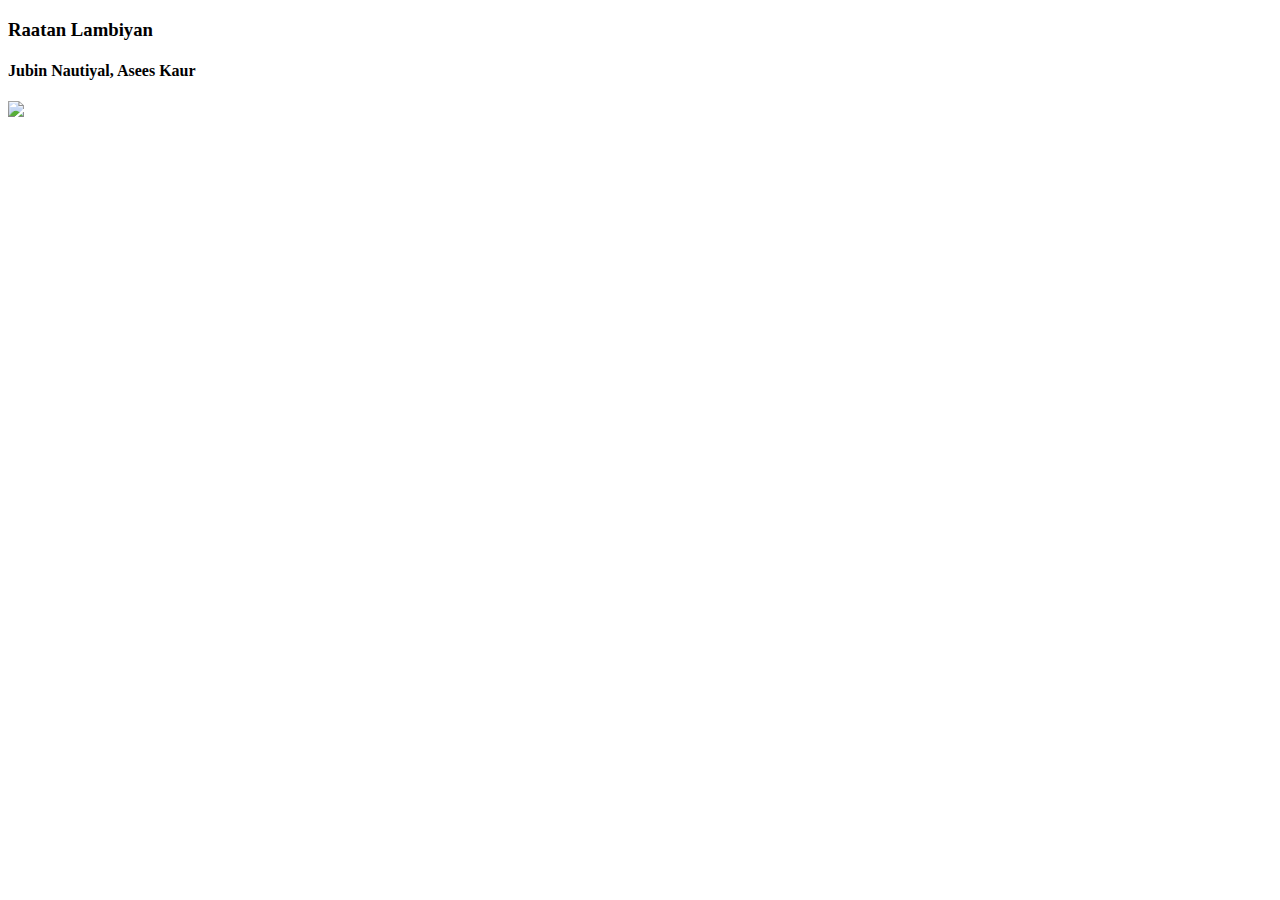
==== index.html @ e281bf5a "Music player" ====
<!DOCTYPE html>
<html lang="en">
<head>
    <meta charset="UTF-8">
    <meta http-equiv="X-UA-Compatible" content="IE=edge">
    <meta name="viewport" content="width=device-width, initial-scale=1.0">
    <title>Music Player</title>
    <link  rel="stylesheet" href="style.css">
    <link rel="stylesheet" href="https://cdnjs.cloudflare.com/ajax/libs/font-awesome/6.4.0/css/all.min.css" integrity="sha512-iecdLmaskl7CVkqkXNQ/ZH/XLlvWZOJyj7Yy7tcenmpD1ypASozpmT/E0iPtmFIB46ZmdtAc9eNBvH0H/ZpiBw==" crossorigin="anonymous" referrerpolicy="no-referrer" />
</head>
<body>
    <div class="main_container">
        <div class="music_container">
     
        <h3 id="title">Raatan Lambiyan </h3>
            <h4 id="artist">Jubin Nautiyal, Asees Kaur</h4>
        
        <div class="image_container">
            <img src="images/Second.jpg">
        </div>
        <audio src="music/First.mp3"></audio>
        <div class="music_control">
            <i class="fa-solid fa-backward"id="prev" title="Prev"></i>
            <i class="fa-solid fa-play main_button" id="play" title="Play" class="main_button"></i>
            <i class="fa-solid fa-forward" id="next" title="Next"></i>
        </div>
    </div>
</div>
<script >
    const music =document.querySelector("audio");
    const img =document.querySelector("img");
    const play =document.getElementById("play");
    const artist =document.getElementById("artist");
    const title =document.getElementById("title");
    const prev =document.getElementById("prev");
    const next =document.getElementById("next");
    
    const songs =[{
        name:"First",
        artist:"Jubin Nautiyal, Asees Kaur,",
        title:"Raatan Lambiyan",
         
    },{
        name:"Second",
        artist:"King",
        title:"Maan Meri Jaan",
    },{
        name:"Third",
        artist:"Arijit Singh, Sukriti Kakar",
        title:"Jhoome Jo",
        
    },

    ];



    let isplaying =false;
     
  const playmusic = () =>{
    isplaying=false;
    music.play();
    play.classList.replace("fa-play","fa-pause");
    img.classList.add("anime");

  };

  const pausemusic = () =>{
    isplaying=true;
    music.pause();
    play.classList.replace("fa-pause","fa-play");
    img.classList.remove("anime");
    

  };

  play.addEventListener("click" , () =>{
    if( isplaying){
        playmusic();
    }else{
        pausemusic();
    }
  });
  
  const loadsongs =(songs) => {
    title.textContent=songs.title;
    artist.textContent=songs.artist;
    music.src="music/"+songs.name +".mp3";
    img.src="images/"+songs.name +".jpg";

  }
songIndex =0;
const nextsong =() => {
    songIndex =(songIndex +1 )% songs.length;
    loadsongs(songs[songIndex]);
    playmusic();
};
const prevsong =() => {
    songIndex =(songIndex -1 + songs.length)% songs.length ;
    loadsongs(songs[songIndex]);
    playmusic();
};
next.addEventListener("click",nextsong);
prev.addEventListener("click",prevsong);


</script>
</body>
</html>
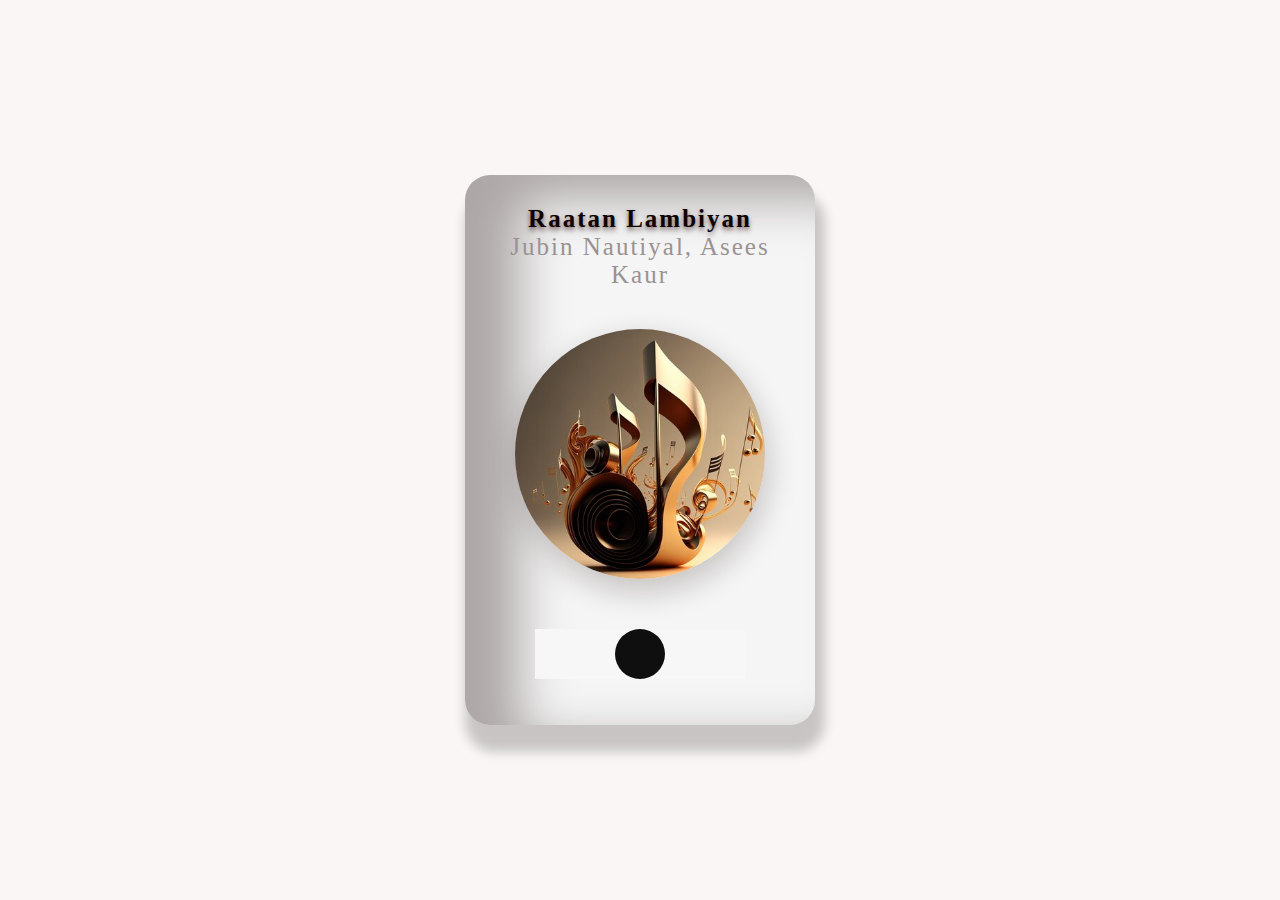
==== commit 9021bdd8: "Intial Commit" ====
--- a/index.html
+++ b/index.html
@@ -1,109 +1,109 @@
-<!DOCTYPE html>
-<html lang="en">
-<head>
-    <meta charset="UTF-8">
-    <meta http-equiv="X-UA-Compatible" content="IE=edge">
-    <meta name="viewport" content="width=device-width, initial-scale=1.0">
-    <title>Music Player</title>
-    <link  rel="stylesheet" href="style.css">
-    <link rel="stylesheet" href="https://cdnjs.cloudflare.com/ajax/libs/font-awesome/6.4.0/css/all.min.css" integrity="sha512-iecdLmaskl7CVkqkXNQ/ZH/XLlvWZOJyj7Yy7tcenmpD1ypASozpmT/E0iPtmFIB46ZmdtAc9eNBvH0H/ZpiBw==" crossorigin="anonymous" referrerpolicy="no-referrer" />
-</head>
-<body>
-    <div class="main_container">
-        <div class="music_container">
-     
-        <h3 id="title">Raatan Lambiyan </h3>
-            <h4 id="artist">Jubin Nautiyal, Asees Kaur</h4>
-        
-        <div class="image_container">
-            <img src="images/Second.jpg">
-        </div>
-        <audio src="music/First.mp3"></audio>
-        <div class="music_control">
-            <i class="fa-solid fa-backward"id="prev" title="Prev"></i>
-            <i class="fa-solid fa-play main_button" id="play" title="Play" class="main_button"></i>
-            <i class="fa-solid fa-forward" id="next" title="Next"></i>
-        </div>
-    </div>
-</div>
-<script >
-    const music =document.querySelector("audio");
-    const img =document.querySelector("img");
-    const play =document.getElementById("play");
-    const artist =document.getElementById("artist");
-    const title =document.getElementById("title");
-    const prev =document.getElementById("prev");
-    const next =document.getElementById("next");
-    
-    const songs =[{
-        name:"First",
-        artist:"Jubin Nautiyal, Asees Kaur,",
-        title:"Raatan Lambiyan",
-         
-    },{
-        name:"Second",
-        artist:"King",
-        title:"Maan Meri Jaan",
-    },{
-        name:"Third",
-        artist:"Arijit Singh, Sukriti Kakar",
-        title:"Jhoome Jo",
-        
-    },
-
-    ];
-
-
-
-    let isplaying =false;
-     
-  const playmusic = () =>{
-    isplaying=false;
-    music.play();
-    play.classList.replace("fa-play","fa-pause");
-    img.classList.add("anime");
-
-  };
-
-  const pausemusic = () =>{
-    isplaying=true;
-    music.pause();
-    play.classList.replace("fa-pause","fa-play");
-    img.classList.remove("anime");
-    
-
-  };
-
-  play.addEventListener("click" , () =>{
-    if( isplaying){
-        playmusic();
-    }else{
-        pausemusic();
-    }
-  });
-  
-  const loadsongs =(songs) => {
-    title.textContent=songs.title;
-    artist.textContent=songs.artist;
-    music.src="music/"+songs.name +".mp3";
-    img.src="images/"+songs.name +".jpg";
-
-  }
-songIndex =0;
-const nextsong =() => {
-    songIndex =(songIndex +1 )% songs.length;
-    loadsongs(songs[songIndex]);
-    playmusic();
-};
-const prevsong =() => {
-    songIndex =(songIndex -1 + songs.length)% songs.length ;
-    loadsongs(songs[songIndex]);
-    playmusic();
-};
-next.addEventListener("click",nextsong);
-prev.addEventListener("click",prevsong);
-
-
-</script>
-</body>
+<!DOCTYPE html>
+<html lang="en">
+<head>
+    <meta charset="UTF-8">
+    <meta http-equiv="X-UA-Compatible" content="IE=edge">
+    <meta name="viewport" content="width=device-width, initial-scale=1.0">
+    <title>Music Player</title>
+    <link  rel="stylesheet" href="style.css">
+    <link rel="stylesheet" href="https://cdnjs.cloudflare.com/ajax/libs/font-awesome/6.4.0/css/all.min.css" integrity="sha512-iecdLmaskl7CVkqkXNQ/ZH/XLlvWZOJyj7Yy7tcenmpD1ypASozpmT/E0iPtmFIB46ZmdtAc9eNBvH0H/ZpiBw==" crossorigin="anonymous" referrerpolicy="no-referrer" />
+</head>
+<body>
+    <div class="main_container">
+        <div class="music_container">
+     
+        <h3 id="title">Raatan Lambiyan </h3>
+            <h4 id="artist">Jubin Nautiyal, Asees Kaur</h4>
+        
+        <div class="image_container">
+            <img src="images/Second.jpg">
+        </div>
+        <audio src="music/First.mp3"></audio>
+        <div class="music_control">
+            <i class="fa-solid fa-backward"id="prev" title="Prev"></i>
+            <i class="fa-solid fa-play main_button" id="play" title="Play" class="main_button"></i>
+            <i class="fa-solid fa-forward" id="next" title="Next"></i>
+        </div>
+    </div>
+</div>
+<script >
+    const music =document.querySelector("audio");
+    const img =document.querySelector("img");
+    const play =document.getElementById("play");
+    const artist =document.getElementById("artist");
+    const title =document.getElementById("title");
+    const prev =document.getElementById("prev");
+    const next =document.getElementById("next");
+    
+    const songs =[{
+        name:"First",
+        artist:"Jubin Nautiyal, Asees Kaur,",
+        title:"Raatan Lambiyan",
+         
+    },{
+        name:"Second",
+        artist:"King",
+        title:"Maan Meri Jaan",
+    },{
+        name:"Third",
+        artist:"Arijit Singh, Sukriti Kakar",
+        title:"Jhoome Jo",
+        
+    },
+
+    ];
+
+
+
+    let isplaying =false;
+     
+  const playmusic = () =>{
+    isplaying=false;
+    music.play();
+    play.classList.replace("fa-play","fa-pause");
+    img.classList.add("anime");
+
+  };
+
+  const pausemusic = () =>{
+    isplaying=true;
+    music.pause();
+    play.classList.replace("fa-pause","fa-play");
+    img.classList.remove("anime");
+    
+
+  };
+
+  play.addEventListener("click" , () =>{
+    if( isplaying){
+        playmusic();
+    }else{
+        pausemusic();
+    }
+  });
+  
+  const loadsongs =(songs) => {
+    title.textContent=songs.title;
+    artist.textContent=songs.artist;
+    music.src="music/"+songs.name +".mp3";
+    img.src="images/"+songs.name +".jpg";
+
+  }
+songIndex =0;
+const nextsong =() => {
+    songIndex =(songIndex +1 )% songs.length;
+    loadsongs(songs[songIndex]);
+    playmusic();
+};
+const prevsong =() => {
+    songIndex =(songIndex -1 + songs.length)% songs.length ;
+    loadsongs(songs[songIndex]);
+    playmusic();
+};
+next.addEventListener("click",nextsong);
+prev.addEventListener("click",prevsong);
+
+
+</script>
+</body>
 </html>--- a/style.css
+++ b/style.css
@@ -0,0 +1,104 @@
+*{
+    margin: 0;
+    padding: 0;
+    box-sizing: border-box;
+}
+@import url('https://fonts.googleapis.com/css2?family=EB+Garamond&display=swap');
+
+html{
+    font-size: 62.5%;
+    font-family: 'EB Garamond', serif;
+}
+.main_container{
+    width: 100vw;
+    height: 100vh;
+    background-color: rgb(250, 246, 246);
+    
+    display: grid;
+    place-items: center;
+}
+.music_container{
+    width: 35rem;
+    height: 55rem;
+    background-color: whitesmoke;
+    border-radius: 2.5rem;
+    box-shadow: 0.5rem 2.2rem 1.2rem 0.5rem rgba(0, 0, 0, 0.2),
+    inset 5rem 2rem 5rem 0.5rem rgb(173, 167, 167);
+  
+    padding: 3rem;
+    text-align: center;
+}
+.music_container #title{
+text-transform: capitalize;
+letter-spacing: 0.2rem;
+white-space: 0.5rem;
+margin: 0 0.5rem 0rem ;
+color: rgb(15, 2, 2);
+font-size: 2.5rem;
+text-shadow: 0 0.3rem 0.5rem rgba(34, 1, 1, 0.603);
+}
+.music_container #artist{
+    text-transform: capitalize;
+    letter-spacing: 0.2rem;
+    font-weight: 100;
+    margin-bottom: 4rem;
+    color: rgb(153, 146, 146);
+    font-size: 2.5rem;
+   
+    
+    }
+    .image_container{
+        width: 25rem;
+        height: 25rem;
+        margin: auto;
+        
+    }
+    img{
+        width: 100%;
+        height: 100%;
+        object-fit: cover;
+        border-radius: 50%;
+        box-shadow:0.2rem 1.2rem 3rem 0.2rem rgba(27, 6, 6, 0.2);
+    }
+    .music_control , .fa{
+        color: rgb(43, 43, 38);
+        font-size: 2rem;
+        background-color: #f8f7f7;
+        cursor: pointer;
+        filter: drop-shadow(0 1.2rem 2rem 3.1rem rgba(0, 0, 0, 0.2));
+    }
+    .music_control{
+        width: 21rem;
+        margin: auto;
+        display: flex;
+        justify-content: space-between;
+        align-items: center;
+        margin-top: 5rem;
+    }
+    .music_control .main_button{
+        width: 5rem;
+        height: 5rem;
+        border-radius: 50%;
+        color: #ebe5e5;
+        background-color: #0f0f0f;
+        font-size: 1.8rem;
+        display: flex;
+        justify-content: center;
+        align-items: center;
+    }
+    .music_control  .fa:hover{
+        color: rgb(173, 167, 167);
+    }
+    .music_control .fa-play.fa-play:hover{
+        color: rgb(0, 0, 0);
+        background-color: #f8f7f7;
+        box-shadow: 0 0.1rem 0.2rem 0.3rem rgb(0,0, 0, 0.3);
+    }
+    /* Animation for rotate Images */ 
+   .anime {
+    animation: rotateplayer linear  infinite 3s;
+   }
+  @keyframes rotateplayer {
+    form{transform: rotate(0deg);}
+    to{transform: rotate(360deg);}
+  }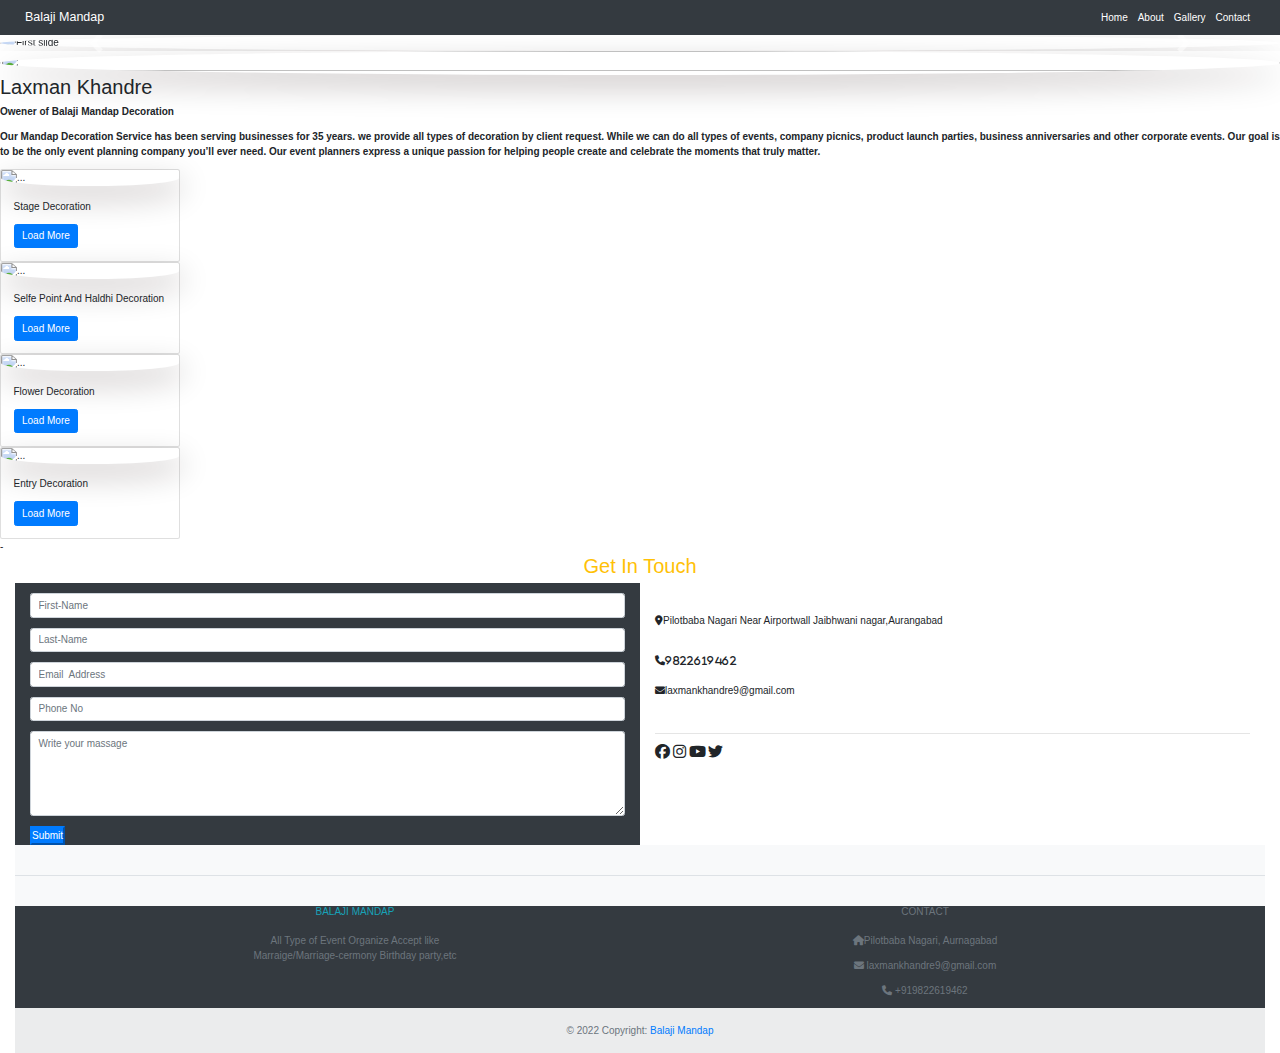
==== commit 61d98260: "Add files via upload" ====
--- a/index.html
+++ b/index.html
@@ -1,109 +1,259 @@
-<!DOCTYPE html>
-<html lang="en">
-<head>
-    <meta charset="UTF-8">
-    <meta http-equiv="X-UA-Compatible" content="IE=edge">
-    <meta name="viewport" content="width=device-width, initial-scale=1.0">
-    <title>Music Player</title>
-    <link  rel="stylesheet" href="style.css">
-    <link rel="stylesheet" href="https://cdnjs.cloudflare.com/ajax/libs/font-awesome/6.4.0/css/all.min.css" integrity="sha512-iecdLmaskl7CVkqkXNQ/ZH/XLlvWZOJyj7Yy7tcenmpD1ypASozpmT/E0iPtmFIB46ZmdtAc9eNBvH0H/ZpiBw==" crossorigin="anonymous" referrerpolicy="no-referrer" />
-</head>
-<body>
-    <div class="main_container">
-        <div class="music_container">
-     
-        <h3 id="title">Raatan Lambiyan </h3>
-            <h4 id="artist">Jubin Nautiyal, Asees Kaur</h4>
-        
-        <div class="image_container">
-            <img src="images/Second.jpg">
-        </div>
-        <audio src="music/First.mp3"></audio>
-        <div class="music_control">
-            <i class="fa-solid fa-backward"id="prev" title="Prev"></i>
-            <i class="fa-solid fa-play main_button" id="play" title="Play" class="main_button"></i>
-            <i class="fa-solid fa-forward" id="next" title="Next"></i>
-        </div>
-    </div>
-</div>
-<script >
-    const music =document.querySelector("audio");
-    const img =document.querySelector("img");
-    const play =document.getElementById("play");
-    const artist =document.getElementById("artist");
-    const title =document.getElementById("title");
-    const prev =document.getElementById("prev");
-    const next =document.getElementById("next");
-    
-    const songs =[{
-        name:"First",
-        artist:"Jubin Nautiyal, Asees Kaur,",
-        title:"Raatan Lambiyan",
-         
-    },{
-        name:"Second",
-        artist:"King",
-        title:"Maan Meri Jaan",
-    },{
-        name:"Third",
-        artist:"Arijit Singh, Sukriti Kakar",
-        title:"Jhoome Jo",
-        
-    },
-
-    ];
-
-
-
-    let isplaying =false;
-     
-  const playmusic = () =>{
-    isplaying=false;
-    music.play();
-    play.classList.replace("fa-play","fa-pause");
-    img.classList.add("anime");
-
-  };
-
-  const pausemusic = () =>{
-    isplaying=true;
-    music.pause();
-    play.classList.replace("fa-pause","fa-play");
-    img.classList.remove("anime");
-    
-
-  };
-
-  play.addEventListener("click" , () =>{
-    if( isplaying){
-        playmusic();
-    }else{
-        pausemusic();
-    }
-  });
-  
-  const loadsongs =(songs) => {
-    title.textContent=songs.title;
-    artist.textContent=songs.artist;
-    music.src="music/"+songs.name +".mp3";
-    img.src="images/"+songs.name +".jpg";
-
-  }
-songIndex =0;
-const nextsong =() => {
-    songIndex =(songIndex +1 )% songs.length;
-    loadsongs(songs[songIndex]);
-    playmusic();
-};
-const prevsong =() => {
-    songIndex =(songIndex -1 + songs.length)% songs.length ;
-    loadsongs(songs[songIndex]);
-    playmusic();
-};
-next.addEventListener("click",nextsong);
-prev.addEventListener("click",prevsong);
-
-
-</script>
-</body>
+<!DOCTYPE html>
+<html lang="en">
+<head>
+    <meta charset="UTF-8">
+    <meta http-equiv="X-UA-Compatible" content="IE=edge">
+    <meta name="viewport" content="width=device-width, initial-scale=1.0">
+  
+    <meta charset="utf-8">
+  <meta name="viewport" content="width=device-width, initial-scale=1">
+  <link rel="stylesheet" type="text/css" href="style.css">
+  <link href="https://cdn.jsdelivr.net/npm/bootstrap@5.2.3/dist/css/bootstrap.min.css" rel="stylesheet" integrity="sha384-rbsA2VBKQhggwzxH7pPCaAqO46MgnOM80zW1RWuH61DGLwZJEdK2Kadq2F9CUG65" crossorigin="anonymous">
+ <link rel="stylesheet" type="text/css" href="https://cdnjs.cloudflare.com/ajax/libs/font-awesome/6.2.1/css/all.min.css">
+ 
+    <title>Balaji Mandap Decoration</title>
+
+  </head>
+
+<body>
+ 
+ <!--    Navbar part Start -->
+ 
+
+     <nav class="navbar sticky-top navbar-expand-sm navbar-dark bg-dark">
+  <div class="container-fluid">
+    <a class="navbar-brand" href="#"active>Balaji Mandap</a>
+     <button class="navbar-toggler" type="button" data-bs-toggle="collapse" data-bs-target="#navbarSupportedContent" aria-controls="navbarSupportedContent" aria-expanded="true" aria-label="Toggle navigation">
+      <span class="navbar-toggler-icon"></span>
+    </button>
+    <div class="collapse navbar-collapse" id="navbarSupportedContent">
+      <ul class="navbar-nav ml-auto mb-2  mb-lg-0 text-center">
+        <li class="nav-item">
+          <a class="nav-link active" aria-current="page" href="#">Home</a>
+        </li>
+        <li class="nav-item">
+          <a class="nav-link active" aria-current="page" href="#ab" target="self">About</a>
+        </li>
+        <li class="nav-item">
+          <a class="nav-link active" aria-current="page" href="#gall"target="self">Gallery</a>
+        </li>
+        <li class="nav-item">
+          <a class="nav-link active" aria-current="page" href="#contactus">Contact</a>
+        </li>
+        
+         </div>
+      </ul>
+    
+     
+      </form>
+      <script type="text/javascript">
+        const scrollSpy = new bootstrap.ScrollSpy(document.body, {
+  target: '#ab'
+})
+      </script>
+    
+    </div>
+  </div>
+</nav>
+
+<!-- Navbar end part -->
+
+<!-- Carousel start part -->
+<link rel="stylesheet" href="https://maxcdn.bootstrapcdn.com/bootstrap/4.0.0/css/bootstrap.min.css" integrity="sha384-Gn5384xqQ1aoWXA+058RXPxPg6fy4IWvTNh0E263XmFcJlSAwiGgFAW/dAiS6JXm" crossorigin="anonymous">
+
+<script src="https://code.jquery.com/jquery-3.2.1.slim.min.js" integrity="sha384-KJ3o2DKtIkvYIK3UENzmM7KCkRr/rE9/Qpg6aAZGJwFDMVNA/GpGFF93hXpG5KkN" crossorigin="anonymous"></script>
+<script src="https://cdnjs.cloudflare.com/ajax/libs/popper.js/1.12.9/umd/popper.min.js" integrity="sha384-ApNbgh9B+Y1QKtv3Rn7W3mgPxhU9K/ScQsAP7hUibX39j7fakFPskvXusvfa0b4Q" crossorigin="anonymous"></script>
+<script src="https://maxcdn.bootstrapcdn.com/bootstrap/4.0.0/js/bootstrap.min.js" integrity="sha384-JZR6Spejh4U02d8jOt6vLEHfe/JQGiRRSQQxSfFWpi1MquVdAyjUar5+76PVCmYl" crossorigin="anonymous"></script>
+
+<div id="carouselExampleIndicators" class="carousel slide" data-ride="carousel">
+    <ol class="carousel-indicators">
+        <li data-target="#carouselExampleIndicators" data-slide-to="0" class="active"></li>
+        <li data-target="#carouselExampleIndicators" data-slide-to="1"></li>
+        <li data-target="#carouselExampleIndicators" data-slide-to="2"></li>
+    </ol>
+    <div class="carousel-inner">
+        <div class="carousel-item active">
+            <img class="d-block w-100 p-80" src="img/first.jpg" alt="First slide">
+            <div class="carousel-caption d-none d-md-block">
+               <h4>Balaji Mandap Deocration</h4>
+               <h6>9822619462</h6> 
+            </div>
+
+        </div>
+        <div class="carousel-item">
+            <img class="d-block w-100 " src="img/Fourth.jpeg" alt="Second slide">
+        </div>
+        <div class="carousel-item">
+            <img class="d-block w-100" src="img/Third.jpeg" alt="Third slide">
+        </div>
+    </div>
+    <a class="carousel-control-prev" href="#carouselExampleIndicators" role="button" data-slide="prev">
+        <span class="carousel-control-prev-icon" aria-hidden="true"></span>
+        <span class="sr-only">Previous</span>
+    </a>
+    <a class="carousel-control-next" href="#carouselExampleIndicators" role="button" data-slide="next">
+        <span class="carousel-control-next-icon" aria-hidden="true"></span>
+        <span class="sr-only">Next</span>
+    </a>
+</div>
+<!-- About Part Start -->
+<div class="About-section"id="ab">
+  <div class="img">
+    <img src="img/Profile.jpg">
+    <h2>Laxman Khandre</h2>
+    <p style="font-weight: 700">Owener of  Balaji Mandap Decoration</p>
+
+  
+    <p style="font-weight: 600">Our  Mandap  Decoration Service  has been serving businesses for 35 years. we provide  all types  of decoration  by client request.
+
+While we can do all types of events, company picnics, product launch parties, business anniversaries and other corporate events. 
+
+Our goal is to be the only event planning company you’ll ever need. Our event planners express a unique passion for helping people create and celebrate the moments that truly matter.
+</p>
+  </div>
+</div>
+<!-- About Section end -->
+<!-- Gallery Start   -->
+<div class="Gallery"id="gall">
+  <div class="card" style="width: 18rem;" >
+  <img src="img/first.jpg" class="card-img-top" alt="...">
+  <div class="card-body">
+    <p class="card-text">Stage Decoration</p>
+    <button type="button" class="btn btn-primary">Load More</button>
+    
+  </div>
+</div>
+<div class="card" style="width: 18rem;">
+  <img src="img/Second.jpeg" class="card-img-top" alt="...">
+  <div class="card-body">
+    <p class="card-text">Selfe Point And Haldhi Decoration</p>
+    <button type="button" class="btn btn-primary ">Load More</button>
+   
+  
+
+  </div>
+</div>
+
+<div class="card" style="width: 18rem;">
+  <img src="img/Third.jpeg" class="card-img-top" alt="...">
+  <div class="card-body">
+    <p class="card-text">Flower Decoration </p>
+    <button type="button" class="btn btn-primary ">Load More</button>
+  </div>
+</div>
+<div class="card" style="width: 18rem;">
+  <img src="img/Fourth.jpeg" class="card-img-top" alt="...">
+  <div class="card-body">
+    <p class="card-text">Entry Decoration </p>
+    <button type="button" class="btn btn-primary">Load More</button>
+  </div>
+</div>
+</div>-
+<!-- Gallery End  -->
+<!-- Contact Form  -->
+<div class="container col-sm-12 ">
+  <h2 class="text-center text-warning">Get In Touch</h2>
+  <div class="row mx-auto"id="contactus">
+    <div class="col-md-6 bg-dark"id="form">
+      <form>
+      <div class="mt-3">
+        <input type="text" name="First-Name" placeholder="First-Name "class="form-control" required>
+      </div>
+      <div class="mt-3">
+        <input type="text" name="Last-Name" placeholder="Last-Name"class="form-control" required >
+      </div>
+       <div class="mt-3">
+        <input type="email" name="email" placeholder="Email  Address"class="form-control"required>
+      </div>
+        <div class="my-3">
+              <input type="tel" name="tel" placeholder="Phone No"class="form-control"required >
+        </div>
+        <div class="mb-3">
+        <textarea class="form-control" cols="4" rows="5" id="textarea" placeholder="Write your massage"></textarea>
+      </div>
+      <div>
+      <button class="btn-primary"id="btn">Submit</button>
+    </div>
+    </form>
+    </div>
+    <div class="col-md-6"id="form1">
+      <br>
+      <br>
+      <p><i class="fa-solid fa-location-dot "></i>Pilotbaba Nagari Near Airportwall Jaibhwani nagar,Aurangabad</p>
+      <br>
+        <i class="fa-solid fa-phone">9822619462</i>
+      <br>
+      <br>
+        <p><i class="fa-sharp fa-solid fa-envelope"></i>laxmankhandre9@gmail.com</p>
+        <br>
+        <hr class="hr" />
+        <i class="fa-brands fa-facebook fa-xl"></i>
+        <i class="fa-brands fa-instagram fa-xl"></i>
+        <i class="fa-brands fa-youtube fa-xl"></i>
+        <i class="fa-brands fa-twitter fa-xl"></i>
+        
+    </div>
+  </div>
+  
+<!-- Contact form end -->
+<!-- Footer Part -->
+<!-- Footer -->
+<footer class="text-center text-lg-start bg-light text-muted">
+  <!-- Section: Social media -->
+  <section class="d-flex justify-content-center justify-content-lg-between p-4 border-bottom">
+    <!-- Left -->
+    
+    <!-- Left -->
+
+    <!-- Right -->
+    
+    <!-- Right -->
+  </section>
+  <!-- Section: Social media -->
+
+  <!-- Section: Links  -->
+  <section class="bg-dark ">
+    <div class="container text-center text-md-start mt-5">
+      <!-- Grid row -->
+      <div class="row mt-3">
+        <!-- Grid column -->
+        <div class="col-md-3 col-lg-4 col-xl-3 mx-auto mb-4">
+          <!-- Content -->
+          <h6 class="text-uppercase fw-bold mb-4 text-info">
+          Balaji Mandap
+          </h6>
+          <p>
+          All Type of Event Organize Accept like Marraige/Marriage-cermony Birthday party,etc
+          </p>
+        </div>
+        
+        <div class="col-md-4 col-lg-3 col-xl-3 mx-auto mb-md-0 mb-4">
+          <!-- Links -->
+          <h6 class="text-uppercase fw-bold mb-4">Contact</h6>
+          <p><i class="fas fa-home me-3"></i>Pilotbaba Nagari, Aurnagabad</p>
+          <p>
+            <i class="fas fa-envelope me-3"></i>
+            laxmankhandre9@gmail.com
+          </p>
+          <p><i class="fas fa-phone me-3"></i> +919822619462</p>
+          
+        </div>
+        <!-- Grid column -->
+      </div>
+      <!-- Grid row -->
+    </div>
+  </section>
+  <!-- Section: Links  -->
+
+  <!-- Copyright -->
+  <div class="text-center p-4" style="background-color: rgba(0, 0, 0, 0.05);">
+    © 2022 Copyright:
+    <a class="text-reset fw-bold" href="https://mdbootstrap.com/">Balaji Mandap</a>
+  </div>
+  <!-- Copyright -->
+</footer>
+<!-- Footer -->
+
+<script src="https://cdn.jsdelivr.net/npm/@popperjs/core@2.11.6/dist/umd/popper.min.js" integrity="sha384-oBqDVmMz9ATKxIep9tiCxS/Z9fNfEXiDAYTujMAeBAsjFuCZSmKbSSUnQlmh/jp3" crossorigin="anonymous"></script>
+<script src="https://cdn.jsdelivr.net/npm/bootstrap@5.2.3/dist/js/bootstrap.min.js" integrity="sha384-cuYeSxntonz0PPNlHhBs68uyIAVpIIOZZ5JqeqvYYIcEL727kskC66kF92t6Xl2V" crossorigin="anonymous"></script></body>
 </html>